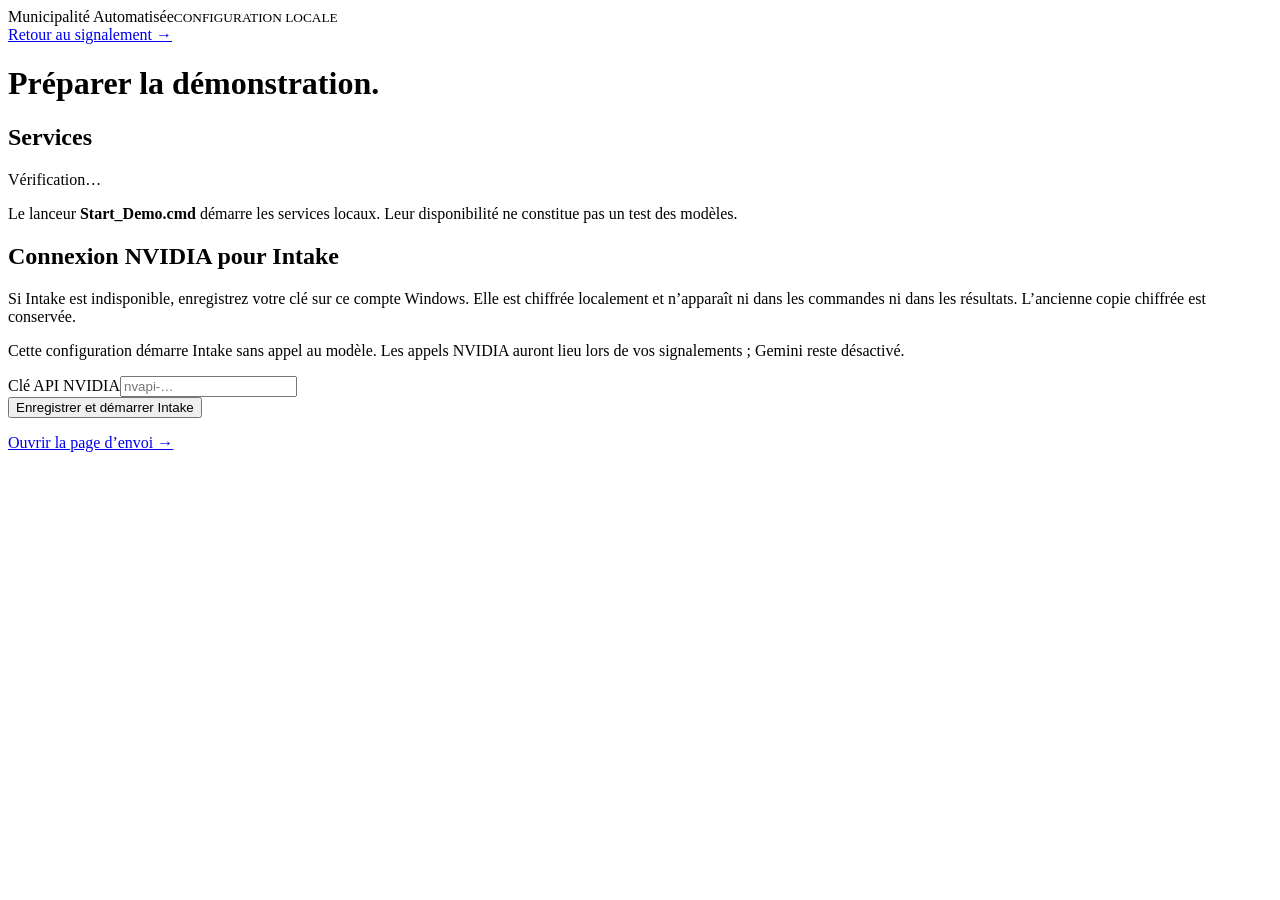
==== integration/portal/static/setup.html @ 44e7bcf4 "Initial Municipalite Automatisee project" ====
<!doctype html><html lang="fr"><head><meta charset="utf-8"><meta name="viewport" content="width=device-width, initial-scale=1"><title>Municipalité Automatisée · Configuration locale</title><link rel="icon" href="/static/favicon.svg" type="image/svg+xml"><link rel="stylesheet" href="/static/style.css"><link rel="stylesheet" href="/static/portal.css"><script src="/static/setup.js" defer></script></head>
<body><header class="topbar"><div class="brand">Municipalité Automatisée<small>CONFIGURATION LOCALE</small></div><a class="settings" href="/">Retour au signalement →</a></header><main class="setup-shell"><h1>Préparer <span>la démonstration.</span></h1><section class="panel setup-panel"><h2>Services</h2><div id="services" class="service-list" aria-live="polite">Vérification…</div><p>Le lanceur <strong>Start_Demo.cmd</strong> démarre les services locaux. Leur disponibilité ne constitue pas un test des modèles.</p></section>
<section class="panel setup-panel setup-actions"><h2>Connexion NVIDIA pour Intake</h2><p>Si Intake est indisponible, enregistrez votre clé sur ce compte Windows. Elle est chiffrée localement et n’apparaît ni dans les commandes ni dans les résultats. L’ancienne copie chiffrée est conservée.</p><p>Cette configuration démarre Intake sans appel au modèle. Les appels NVIDIA auront lieu lors de vos signalements ; Gemini reste désactivé.</p><form id="keyForm"><label class="field-label" for="key">Clé API NVIDIA</label><input class="text-input" type="password" id="key" autocomplete="off" spellcheck="false" required placeholder="nvapi-…"><div class="actions"><button class="primary" id="saveKey" type="submit">Enregistrer et démarrer Intake</button></div></form><p id="message" role="status"></p></section><a class="workflow-link" href="/">Ouvrir la page d’envoi →</a></main></body></html>
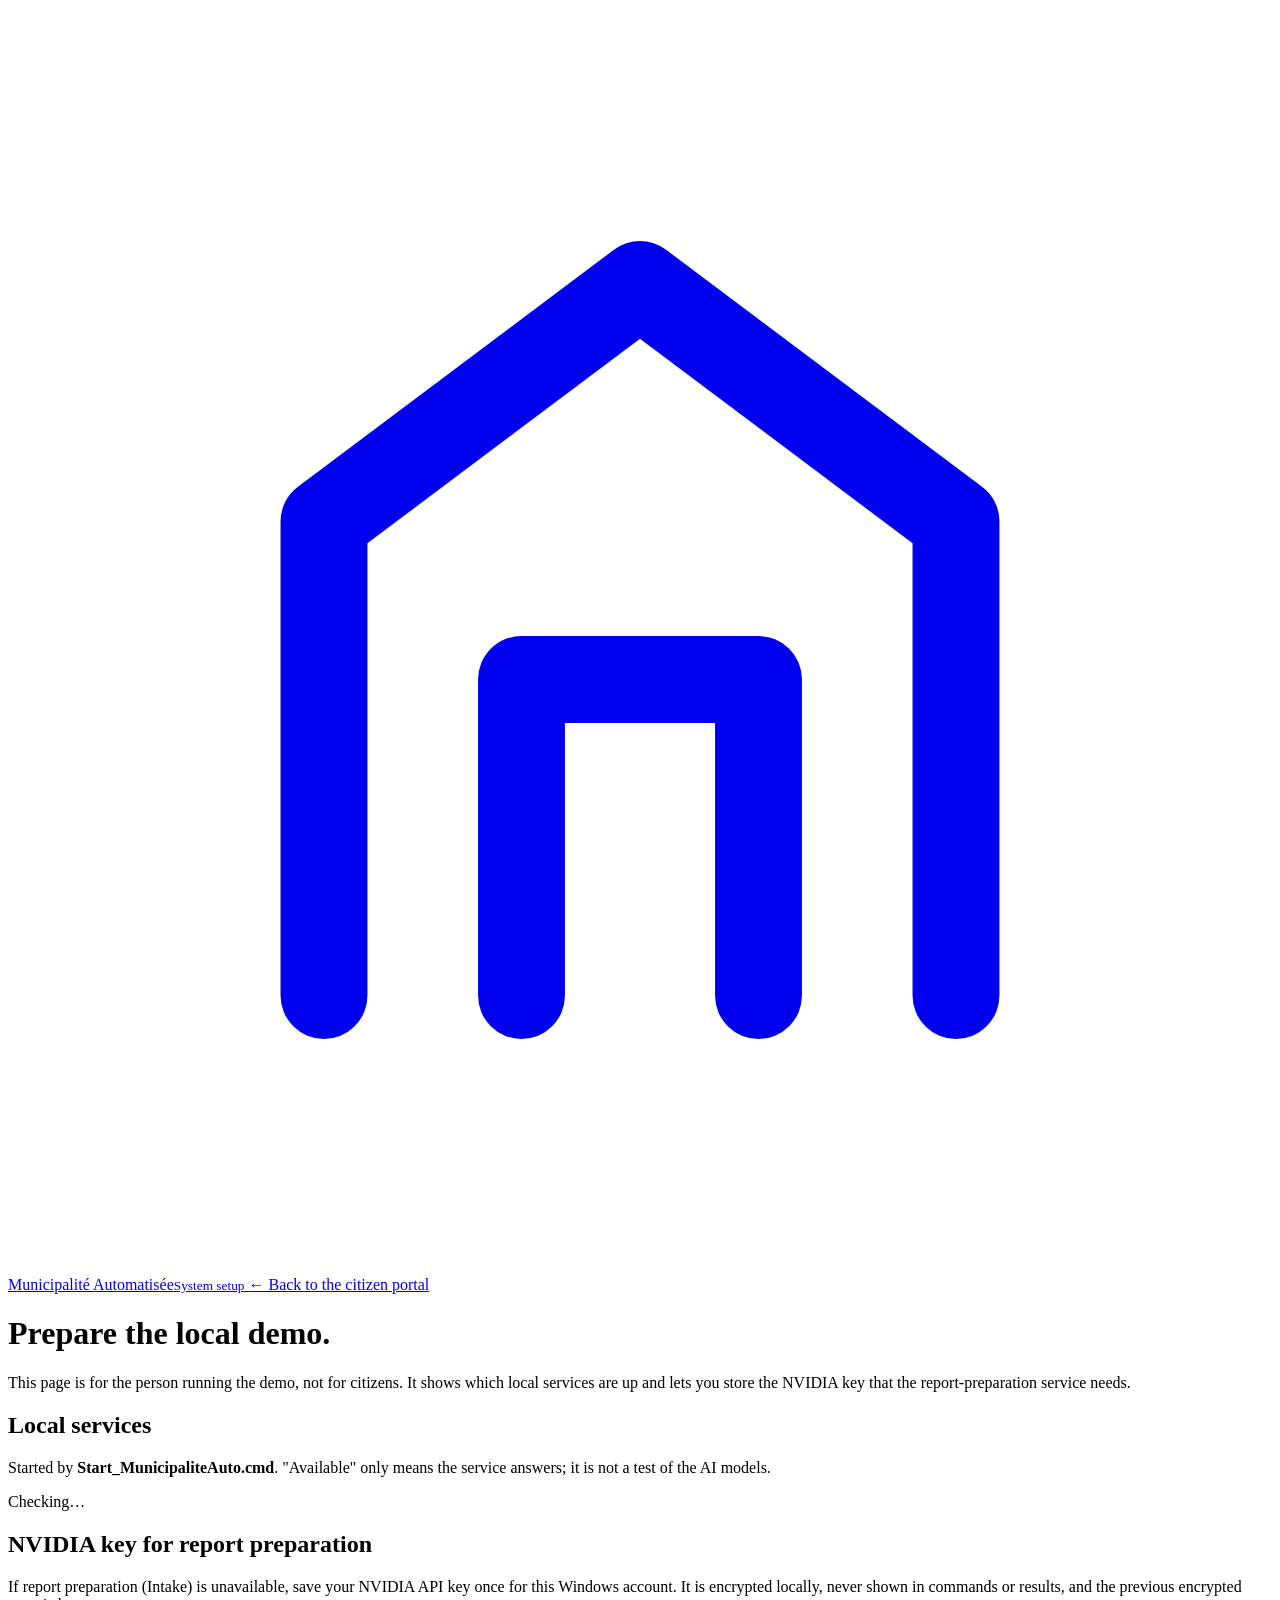
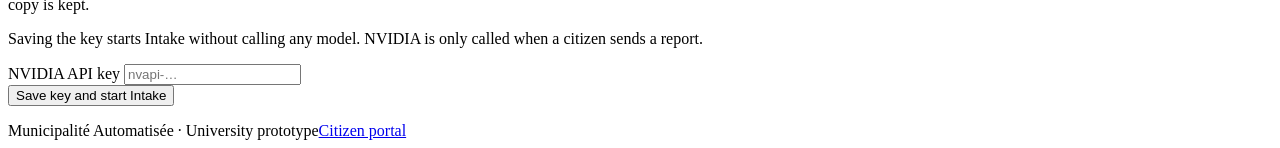
==== commit 2cfd0f19: "Redesign the citizen portal in English Replace the French portal UI with an English, citizen-only in" ====
--- a/integration/portal/static/setup.html
+++ b/integration/portal/static/setup.html
@@ -1,3 +1,43 @@
-<!doctype html><html lang="fr"><head><meta charset="utf-8"><meta name="viewport" content="width=device-width, initial-scale=1"><title>Municipalité Automatisée · Configuration locale</title><link rel="icon" href="/static/favicon.svg" type="image/svg+xml"><link rel="stylesheet" href="/static/style.css"><link rel="stylesheet" href="/static/portal.css"><script src="/static/setup.js" defer></script></head>
-<body><header class="topbar"><div class="brand">Municipalité Automatisée<small>CONFIGURATION LOCALE</small></div><a class="settings" href="/">Retour au signalement →</a></header><main class="setup-shell"><h1>Préparer <span>la démonstration.</span></h1><section class="panel setup-panel"><h2>Services</h2><div id="services" class="service-list" aria-live="polite">Vérification…</div><p>Le lanceur <strong>Start_Demo.cmd</strong> démarre les services locaux. Leur disponibilité ne constitue pas un test des modèles.</p></section>
-<section class="panel setup-panel setup-actions"><h2>Connexion NVIDIA pour Intake</h2><p>Si Intake est indisponible, enregistrez votre clé sur ce compte Windows. Elle est chiffrée localement et n’apparaît ni dans les commandes ni dans les résultats. L’ancienne copie chiffrée est conservée.</p><p>Cette configuration démarre Intake sans appel au modèle. Les appels NVIDIA auront lieu lors de vos signalements ; Gemini reste désactivé.</p><form id="keyForm"><label class="field-label" for="key">Clé API NVIDIA</label><input class="text-input" type="password" id="key" autocomplete="off" spellcheck="false" required placeholder="nvapi-…"><div class="actions"><button class="primary" id="saveKey" type="submit">Enregistrer et démarrer Intake</button></div></form><p id="message" role="status"></p></section><a class="workflow-link" href="/">Ouvrir la page d’envoi →</a></main></body></html>
+<!doctype html>
+<html lang="en">
+<head>
+  <meta charset="utf-8">
+  <meta name="viewport" content="width=device-width, initial-scale=1">
+  <title>System Setup · Citizen Portal</title>
+  <link rel="icon" href="/static/favicon.svg" type="image/svg+xml">
+  <link rel="stylesheet" href="/static/citizen.css">
+  <script src="/static/setup.js" defer></script>
+</head>
+<body>
+<header class="topbar">
+  <a class="brand" href="/">
+    <span class="logo" aria-hidden="true"><svg viewBox="0 0 32 32" fill="none" stroke="currentColor" stroke-width="2.2" stroke-linecap="round" stroke-linejoin="round"><path d="M8 25V13l8-6 8 6v12M13 25v-8h6v8"/></svg></span>
+    <span>Municipalité Automatisée<small>System setup</small></span>
+  </a>
+  <a class="status-pill" href="/">← Back to the citizen portal</a>
+</header>
+<main class="setup-shell">
+  <h1>Prepare the <span>local demo.</span></h1>
+  <p class="lead">This page is for the person running the demo, not for citizens. It shows which local services are up and lets you store the NVIDIA key that the report-preparation service needs.</p>
+
+  <section class="panel setup-panel">
+    <h2>Local services</h2>
+    <p>Started by <strong>Start_MunicipaliteAuto.cmd</strong>. "Available" only means the service answers; it is not a test of the AI models.</p>
+    <div id="services" class="service-list" aria-live="polite">Checking…</div>
+  </section>
+
+  <section class="panel setup-panel">
+    <h2>NVIDIA key for report preparation</h2>
+    <p>If report preparation (Intake) is unavailable, save your NVIDIA API key once for this Windows account. It is encrypted locally, never shown in commands or results, and the previous encrypted copy is kept.</p>
+    <p>Saving the key starts Intake without calling any model. NVIDIA is only called when a citizen sends a report.</p>
+    <form id="keyForm">
+      <label class="field-label" for="key">NVIDIA API key</label>
+      <input class="text-input" type="password" id="key" autocomplete="off" spellcheck="false" required placeholder="nvapi-…">
+      <div class="actions"><button class="primary" id="saveKey" type="submit">Save key and start Intake</button></div>
+    </form>
+    <p id="message" role="status"></p>
+  </section>
+</main>
+<footer class="footer"><span>Municipalité Automatisée · University prototype</span><a href="/">Citizen portal</a></footer>
+</body>
+</html>
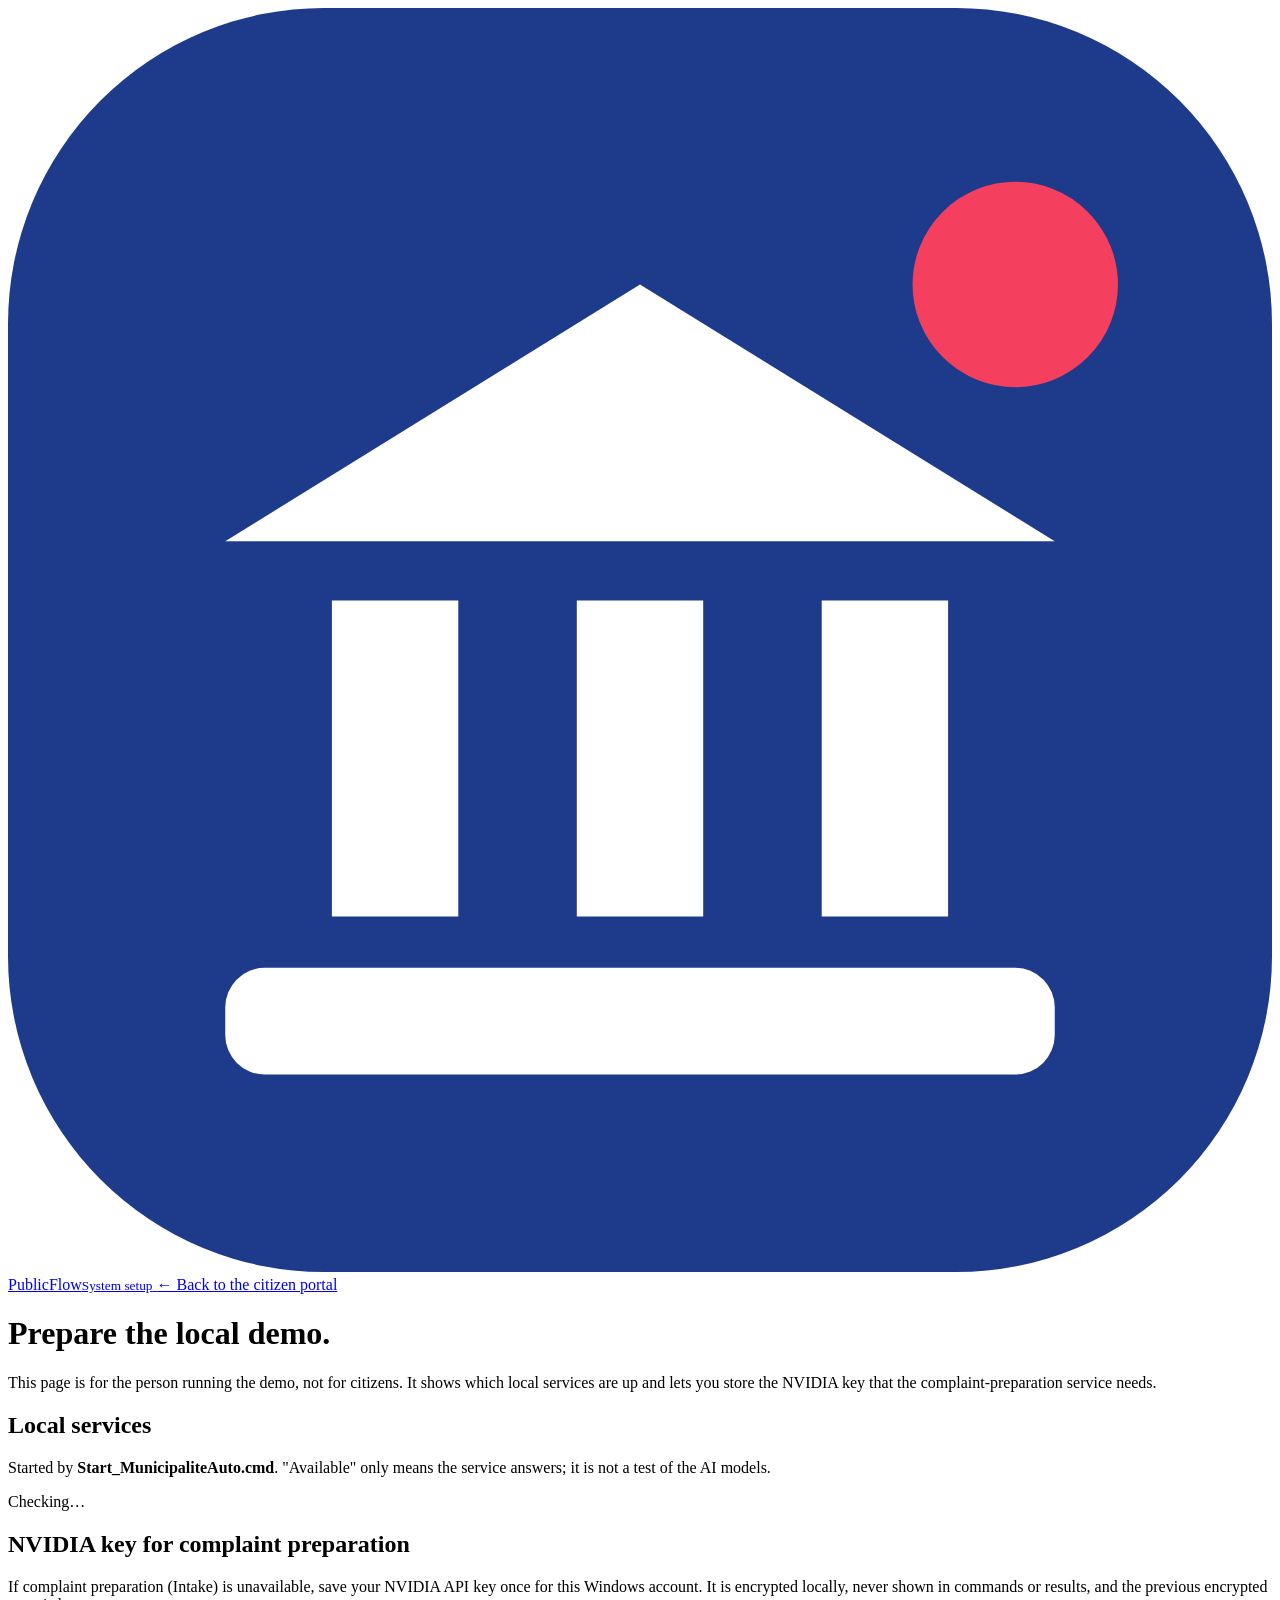
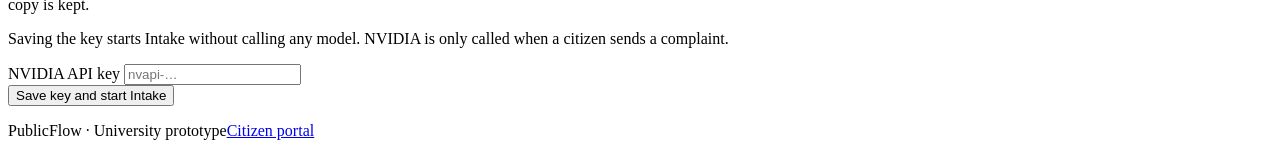
==== commit 3102b476: "publicflow version final Co-Authored-By: Claude Sonnet 5.5 <noreply@anthropic.com>" ====
--- a/integration/portal/static/setup.html
+++ b/integration/portal/static/setup.html
@@ -3,22 +3,23 @@
 <head>
   <meta charset="utf-8">
   <meta name="viewport" content="width=device-width, initial-scale=1">
-  <title>System Setup · Citizen Portal</title>
-  <link rel="icon" href="/static/favicon.svg" type="image/svg+xml">
+  <meta name="theme-color" content="#0b1f4b">
+  <title>System Setup · PublicFlow</title>
+  <link rel="icon" href="/static/favicon.svg?v=3" type="image/svg+xml">
   <link rel="stylesheet" href="/static/citizen.css">
   <script src="/static/setup.js" defer></script>
 </head>
 <body>
 <header class="topbar">
   <a class="brand" href="/">
-    <span class="logo" aria-hidden="true"><svg viewBox="0 0 32 32" fill="none" stroke="currentColor" stroke-width="2.2" stroke-linecap="round" stroke-linejoin="round"><path d="M8 25V13l8-6 8 6v12M13 25v-8h6v8"/></svg></span>
-    <span>Municipalité Automatisée<small>System setup</small></span>
+    <span class="logo" aria-hidden="true"><svg viewBox="0 0 32 32"><rect width="32" height="32" rx="8" fill="#1e3a8a"/><path d="M5.5 13.5 16 7l10.5 6.5z" fill="#fff"/><rect x="8.2" y="15" width="3.2" height="8" fill="#fff"/><rect x="14.4" y="15" width="3.2" height="8" fill="#fff"/><rect x="20.6" y="15" width="3.2" height="8" fill="#fff"/><rect x="5.5" y="24.3" width="21" height="2.7" rx="1" fill="#fff"/><circle cx="25.5" cy="7" r="3.4" fill="#f43f5e" stroke="#1e3a8a" stroke-width="1.6"/></svg></span>
+    <span>PublicFlow<small>System setup</small></span>
   </a>
   <a class="status-pill" href="/">← Back to the citizen portal</a>
 </header>
 <main class="setup-shell">
   <h1>Prepare the <span>local demo.</span></h1>
-  <p class="lead">This page is for the person running the demo, not for citizens. It shows which local services are up and lets you store the NVIDIA key that the report-preparation service needs.</p>
+  <p class="lead">This page is for the person running the demo, not for citizens. It shows which local services are up and lets you store the NVIDIA key that the complaint-preparation service needs.</p>
 
   <section class="panel setup-panel">
     <h2>Local services</h2>
@@ -27,9 +28,9 @@
   </section>
 
   <section class="panel setup-panel">
-    <h2>NVIDIA key for report preparation</h2>
-    <p>If report preparation (Intake) is unavailable, save your NVIDIA API key once for this Windows account. It is encrypted locally, never shown in commands or results, and the previous encrypted copy is kept.</p>
-    <p>Saving the key starts Intake without calling any model. NVIDIA is only called when a citizen sends a report.</p>
+    <h2>NVIDIA key for complaint preparation</h2>
+    <p>If complaint preparation (Intake) is unavailable, save your NVIDIA API key once for this Windows account. It is encrypted locally, never shown in commands or results, and the previous encrypted copy is kept.</p>
+    <p>Saving the key starts Intake without calling any model. NVIDIA is only called when a citizen sends a complaint.</p>
     <form id="keyForm">
       <label class="field-label" for="key">NVIDIA API key</label>
       <input class="text-input" type="password" id="key" autocomplete="off" spellcheck="false" required placeholder="nvapi-…">
@@ -38,6 +39,6 @@
     <p id="message" role="status"></p>
   </section>
 </main>
-<footer class="footer"><span>Municipalité Automatisée · University prototype</span><a href="/">Citizen portal</a></footer>
+<footer class="footer"><div class="footer-inner"><span>PublicFlow · University prototype</span><a href="/">Citizen portal</a></div></footer>
 </body>
 </html>
